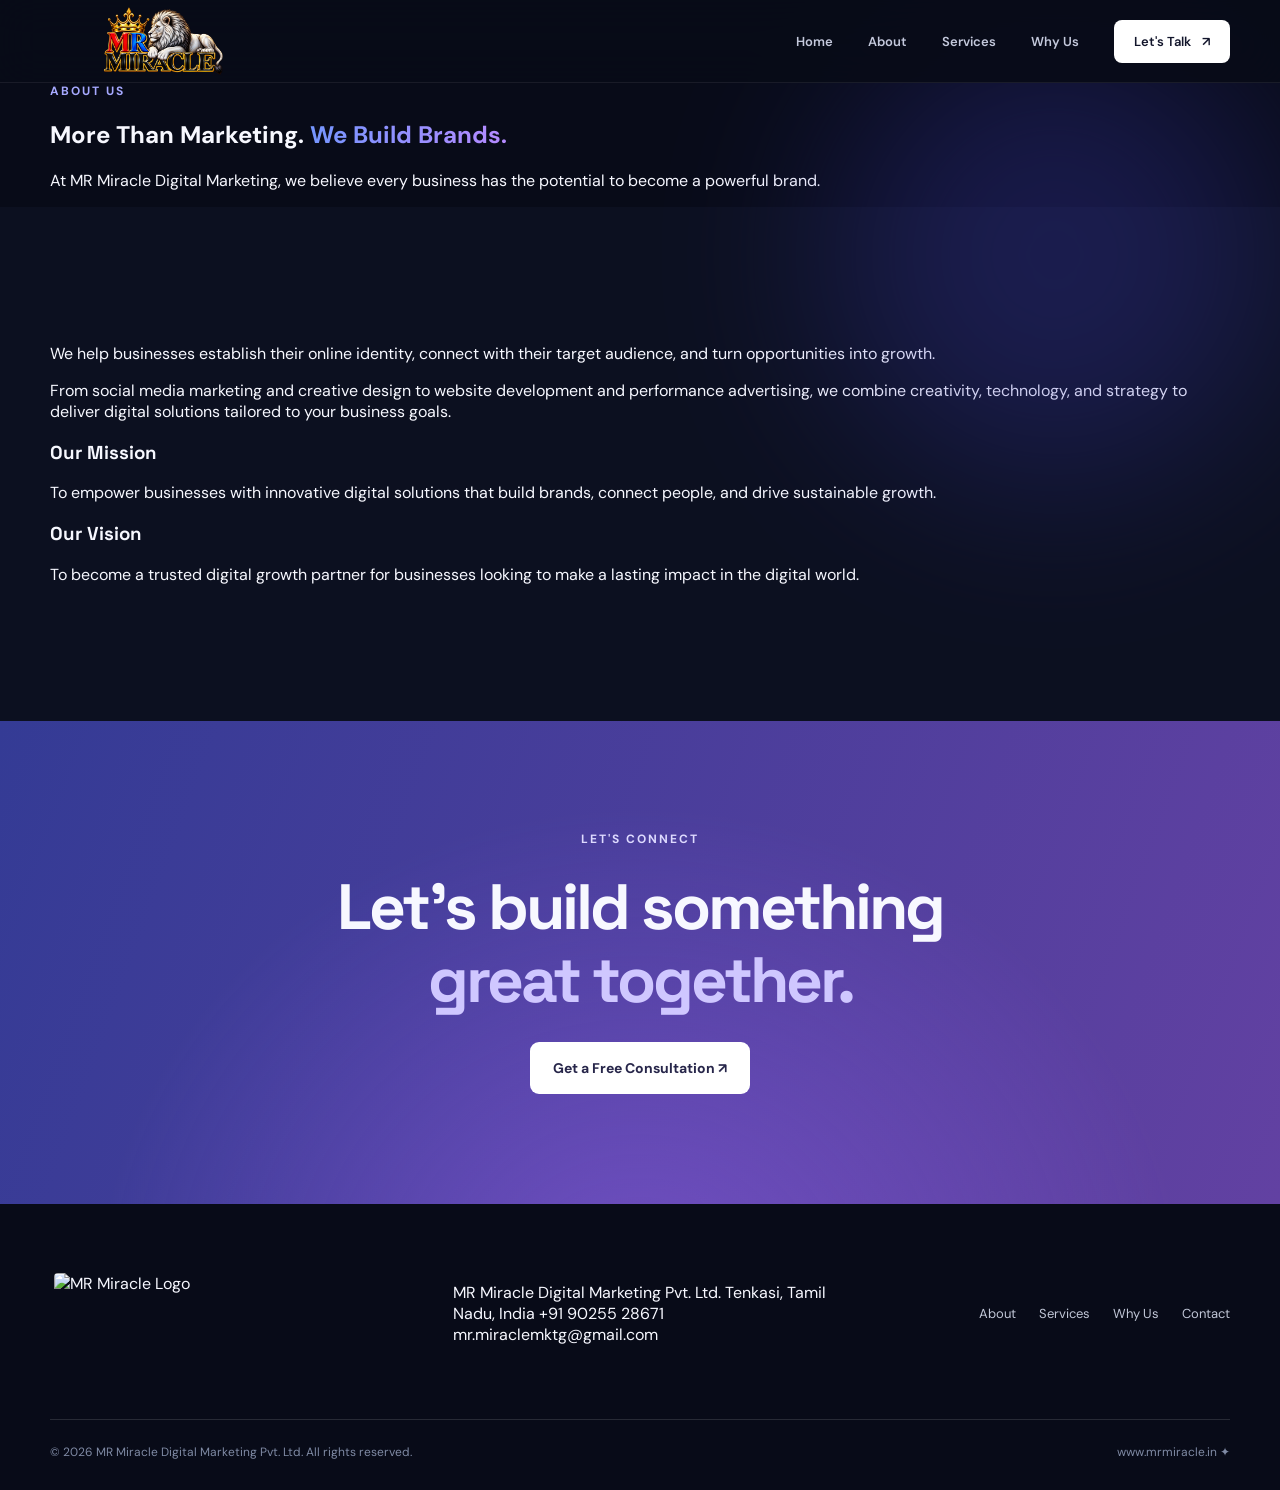
==== About.html @ a71e4919 "changed" ====
<!DOCTYPE html>
<html lang="en">
<head>
  <meta charset="UTF-8">
  <meta name="viewport" content="width=device-width, initial-scale=1.0">
  <meta name="description" content="About MR Miracle Digital Marketing: we help businesses establish their online identity and turn opportunities into growth.">
  <title>About Us | MR Miracle Digital Marketing</title>
  <link rel="icon" type="image/png" href="/favicon.png">
  <link rel="preconnect" href="https://fonts.googleapis.com">
  <link rel="preconnect" href="https://fonts.gstatic.com" crossorigin>
  <link href="https://fonts.googleapis.com/css2?family=DM+Sans:wght@400;500;600;700&family=Space+Grotesk:wght@400;500;600;700&display=swap" rel="stylesheet">
  <link rel="stylesheet" href="style.css">
  <link rel="stylesheet" href="about.css">
</head>
<body>

  <header class="header">
    <div class="container nav">
      <a href="index.html" class="logo"><img src="mrlogo.png" alt="MR Miracle Logo" class="brand-logo"></a>
      <input type="checkbox" id="menu-toggle" class="menu-toggle">
      <label for="menu-toggle" class="hamburger" aria-label="Toggle navigation"><span></span><span></span><span></span></label>
      <nav>
        <a href="index.html">Home</a>
        <a href="about.html" class="active">About</a>
        <a href="services.html">Services</a>
        <a href="why-us.html">Why Us</a>
        <a href="contact.html" class="nav-cta">Let's Talk <span>↗</span></a>
      </nav>
    </div>
  </header>

  <main>
    <section class="page-hero">
      <div class="glow glow-one"></div>
      <div class="container">
        <div class="section-tag">ABOUT US</div>
        <h1>More Than Marketing. <span class="gradient-text">We Build Brands.</span></h1>
        <p>At MR Miracle Digital Marketing, we believe every business has the potential to become a powerful brand.</p>
      </div>
    </section>

    <section class="section about">
      <div class="container">
        <div class="about-long">
          <p>We help businesses establish their online identity, connect with their target audience, and turn opportunities into growth.</p>
          <p>From social media marketing and creative design to website development and performance advertising, we combine creativity, technology, and strategy to deliver digital solutions tailored to your business goals.</p>
        </div>

        <div class="values-grid">
          <div class="value-card">
            <h3>Our Mission</h3>
            <p>To empower businesses with innovative digital solutions that build brands, connect people, and drive sustainable growth.</p>
          </div>
          <div class="value-card">
            <h3>Our Vision</h3>
            <p>To become a trusted digital growth partner for businesses looking to make a lasting impact in the digital world.</p>
          </div>
        </div>
      </div>
    </section>

    <section class="cta-section">
      <div class="container cta-inner">
        <div class="section-tag">LET'S CONNECT</div>
        <h2>Let's build something<br><span>great together.</span></h2>
        <a class="btn btn-light" href="contact.html">Get a Free Consultation ↗</a>
      </div>
    </section>
  </main>

  <footer>
    <div class="container footer-main">
      <a href="index.html" class="logo"><img src="mr-logo.jpeg" alt="MR Miracle Logo" class="brand-logo"></a>
      <div class="footer-contact">
        <span>MR Miracle Digital Marketing Pvt. Ltd.</span>
        <span>Tenkasi, Tamil Nadu, India</span>
        <a href="tel:+919025528671">+91 90255 28671</a>
        <a href="mailto:mr.miraclemktg@gmail.com">mr.miraclemktg@gmail.com</a>
      </div>
      <div class="footer-links">
        <a href="about.html">About</a><a href="services.html">Services</a><a href="why-us.html">Why Us</a><a href="contact.html">Contact</a>
      </div>
    </div>
    <div class="container footer-bottom">
      <span>© 2026 MR Miracle Digital Marketing Pvt. Ltd. All rights reserved.</span>
      <span>www.mrmiracle.in ✦</span>
    </div>
  </footer>
</body>
</html>
---- style.css ----
@import url('https://fonts.googleapis.com/css2?family=DM+Sans:wght@400;500;600;700&family=Space+Grotesk:wght@400;500;600;700;800;900&display=swap');

:root {
  --bg: #080b18;
  --panel: #111629;
  --line: #283048;
  --text: #f7f8ff;
  --muted: #a3abc1;
  --blue: #6686ff;
  --purple: #a276ff;
}

* {
  box-sizing: border-box;
}

html {
  scroll-behavior: smooth;
  scroll-padding-top: 85px;
}

body {
  margin: 0;
  background: var(--bg);
  color: var(--text);
  font-family: 'DM Sans', sans-serif;
}

a {
  text-decoration: none;
  color: inherit;
}

.container {
  width: min(1180px, calc(100% - 48px));
  margin: auto;
}

/* HEADER */

.header {
  position: sticky;
  top: 0;
  z-index: 10;
  background: #080b18e8;
  backdrop-filter: blur(20px);
  border-bottom: 1px solid #ffffff12;
}

.nav {
  height: 82px;
  display: flex;
  align-items: center;
  justify-content: space-between;
}

.logo {
  display: inline-flex;
  align-items: center;
  flex-shrink: 0;
}

.brand-logo {
  display: block;
  width: 225px;
  height: 76px;
  object-fit: contain;
  border-radius: 8px;
  padding: 4px;
}

.nav nav {
  display: flex;
  align-items: center;
  gap: 35px;
}

.nav nav > a {
  font-size: 13px;
  color: #c4c9dc;
  font-weight: 600;
}

.nav nav > a:hover {
  color: white;
}

.nav .nav-cta {
  background: white;
  color: #12152b;
  padding: 13px 20px;
  border-radius: 8px;
}

.nav .nav-cta:hover {
  color: #12152b;
}

.nav-cta span {
  margin-left: 8px;
}

.menu-toggle,
.hamburger {
  display: none;
}

/* HERO */

.hero {
  position: relative;
  overflow: hidden;
  padding-top: 60px;
}

.glow {
  position: absolute;
  filter: blur(95px);
  pointer-events: none;
  border-radius: 50%;
  opacity: .3;
}

.glow-one {
  width: 450px;
  height: 450px;
  background: #3e3cbb;
  top: 30px;
  right: 0;
}

.glow-two {
  width: 270px;
  height: 270px;
  background: #612ca3;
  bottom: 10px;
  left: -100px;
}

.hero-grid {
  display: grid;
  grid-template-columns: 1.1fr 1fr;
  align-items: center;
  gap: 55px;
  min-height: 600px;
  position: relative;
}

.eyebrow,
.section-tag {
  font-size: 12px;
  font-weight: 700;
  letter-spacing: 2px;
  color: #a6a9ff;
}

.eyebrow {
  display: flex;
  align-items: center;
  gap: 10px;
}

.live-dot {
  height: 7px;
  width: 7px;
  border-radius: 50%;
  background: #b6a0ff;
  box-shadow: 0 0 0 5px #aa9bff1b;
}

.hero h1,
h2,
h3 {
  font-family: 'Space Grotesk', sans-serif;
}

.hero h1 {
  font-size: clamp(48px, 5.6vw, 78px);
  letter-spacing: -4px;
  line-height: 1.09;
  margin: 27px 0;
}

.gradient-text {
  background: linear-gradient(95deg, #7496ff, #b68aff);
  background-clip: text;
  -webkit-background-clip: text;
  color: transparent;
}

.period {
  color: #8d85ff;
}

.hero-copy > p {
  font-size: 17px;
  line-height: 1.8;
  color: var(--muted);
  max-width: 515px;
}

.hero-actions {
  display: flex;
  gap: 13px;
  margin-top: 35px;
  flex-wrap: wrap;
}

.btn {
  display: inline-flex;
  align-items: center;
  justify-content: center;
  gap: 28px;
  padding: 17px 23px;
  border-radius: 9px;
  font-size: 14px;
  font-weight: 700;
  transition: transform .2s;
}

.btn:hover {
  transform: translateY(-3px);
}

.btn-primary {
  background: linear-gradient(105deg, #637bff, #9867f5);
  color: white;
}

.btn-outline {
  border: 1px solid #48506b;
}

.hero-bottom {
  display: flex;
  align-items: center;
  gap: 16px;
  margin-top: 58px;
  color: #a6aec5;
  font-size: 12px;
  line-height: 1.6;
}

.hero-bottom strong {
  color: white;
}

.avatars {
  display: flex;
  padding-left: 8px;
}

.avatars b {
  display: grid;
  place-items: center;
  margin-left: -8px;
  width: 33px;
  height: 33px;
  border: 2px solid var(--bg);
  border-radius: 50%;
  background: #4955a3;
  color: white;
}

.avatars b:nth-child(2) {
  background: #8264b8;
}

.avatars b:nth-child(3) {
  background: #6276c9;
}

.hero-footnote {
  margin-top: 40px;
  padding: 26px 0;
  border-top: 1px solid #ffffff20;
  display: flex;
  justify-content: space-between;
  color: #7f89ab;
  font-size: 11px;
  letter-spacing: 2px;
  font-weight: 700;
}

.hero-footnote span:nth-child(even) {
  color: #827cff;
}

/* ABOUT */

.section {
  padding: 120px 0;
}

.about {
  background: #0c1020;
}

.about-grid {
  display: grid;
  grid-template-columns: 1fr 1fr;
  gap: 90px;
}

.section h2 {
  font-size: clamp(36px, 4vw, 54px);
  line-height: 1.15;
  letter-spacing: -2px;
  margin: 22px 0;
}

.muted {
  color: #737d9e;
}

.about-grid p,
.why-grid p {
  color: #aeb6ca;
  font-size: 16px;
  line-height: 1.9;
}

.about-grid p:first-child {
  margin-top: 38px;
}

.about-grid strong {
  color: white;
}

.text-link {
  display: inline-block;
  color: #a9a4ff;
  font-weight: 700;
  margin-top: 16px;
}

.text-link span {
  margin-left: 10px;
}

/* SERVICES */

.section-heading {
  display: flex;
  align-items: end;
  justify-content: space-between;
  gap: 40px;
  margin-bottom: 45px;
}

.section-heading > p {
  max-width: 290px;
  line-height: 1.8;
  color: #a6aec5;
}

.service-grid {
  display: grid;
  grid-template-columns: repeat(3, 1fr);
  gap: 18px;
}

.service-card {
  position: relative;
  min-height: 310px;
  padding: 30px;
  border: 1px solid #30374d;
  background: #101527;
  border-radius: 16px;
  transition: transform .25s, border-color .25s;
}

.service-card:hover {
  transform: translateY(-6px);
  border-color: #8e83ff;
}

.service-icon {
  display: grid;
  place-items: center;
  width: 52px;
  height: 52px;
  background: #242b4a;
  color: #a59bff;
  border-radius: 12px;
  font-size: 29px;
}

.service-number {
  position: absolute;
  top: 35px;
  right: 30px;
  color: #68718e;
  font-size: 12px;
}

.service-card h3 {
  font-size: 21px;
  margin: 35px 0 12px;
}

.service-card p {
  font-size: 14px;
  line-height: 1.8;
  color: #a9b0c6;
  margin: 0;
}

.card-arrow {
  position: absolute;
  bottom: 23px;
  right: 28px;
  color: #8e91ff;
  font-size: 22px;
}

.feature-card {
  background: linear-gradient(135deg, #5e66d8, #8c5fd2);
  border-color: transparent;
}

.feature-card .service-icon {
  background: #ffffff2b;
  color: white;
}

.feature-card .service-number,
.feature-card p {
  color: #e1dcff;
}

.feature-card a {
  display: inline-block;
  margin-top: 20px;
  font-weight: 700;
  font-size: 13px;
}

/* WHY CHOOSE US */

.why {
  background: #0c1020;
}

.why-grid {
  display: grid;
  grid-template-columns: 1fr 1fr;
  gap: 95px;
  align-items: center;
}

.why-grid > div:first-child > p {
  max-width: 480px;
  margin-bottom: 30px;
}

.benefit {
  display: grid;
  grid-template-columns: 38px 1fr 25px;
  gap: 18px;
  border-bottom: 1px solid #30374c;
  padding: 26px 0;
}

.benefit:first-child {
  border-top: 1px solid #30374c;
}

.benefit > span {
  font-size: 12px;
  color: #969bff;
  padding-top: 6px;
}

.benefit h3 {
  font-size: 19px;
  margin: 0;
}

.benefit p {
  font-size: 14px;
  margin: 10px 0 0;
  line-height: 1.7;
}

.benefit > b {
  color: #8d8bff;
}

/* CONTACT */

.cta-section {
  padding: 110px 0;
  background:
    radial-gradient(ellipse at 50% 120%, #a56afa66, transparent 60%),
    linear-gradient(110deg, #343b95, #6241a2);
  text-align: center;
}

.cta-inner h2 {
  font-size: clamp(40px, 5vw, 66px);
  line-height: 1.15;
  letter-spacing: -3px;
  margin: 24px 0;
}

.cta-inner h2 span {
  color: #cfc7ff;
}

.cta-inner p {
  color: #e4def9;
  max-width: 550px;
  margin: 0 auto 32px;
  line-height: 1.8;
}

.cta-inner .section-tag {
  color: #dedaff;
}

.btn-light {
  background: white;
  color: #27264a;
}

.cta-inner small {
  display: block;
  margin-top: 18px;
  color: #d4cce8;
  font-size: 10px;
}

/* FOOTER */

footer {
  padding-top: 65px;
}

.footer-main {
  display: grid;
  grid-template-columns: 1fr 1fr 1fr;
  gap: 30px;
  align-items: center;
  padding-bottom: 60px;
}

.footer-main .brand-logo {
  width: 190px;
  height: 90px;
}

.footer-main p {
  margin: 0;
  color: #9ba5bd;
  line-height: 1.8;
  font-size: 14px;
}

.footer-links {
  display: flex;
  justify-content: flex-end;
  gap: 23px;
  flex-wrap: wrap;
  font-size: 13px;
  color: #c1c7d7;
}

.footer-bottom {
  display: flex;
  justify-content: space-between;
  border-top: 1px solid #ffffff20;
  padding: 24px 0 30px;
  font-size: 12px;
  color: #7f8aa4;
}

/* =====================================================
   HERO MASCOT ANIMATION  (pointing pose, loops every 5s)

   One 5-second cycle, then it starts again:
   0.0s  lion slides in
   1.0s  light appears at the fingertip
   1.8s  light flashes + beam shoots toward the text area
   1.8s+ words pop out one by one (Give a / Miracle / to your / Business Growth)
   1.9s  lion leans + bounces
   2.8s  gold shine sweeps across "Miracle"
   4.4s  everything fades away
   5.0s  repeat

   Change "5s" in the animations to change the loop time.
   Tune the light with --palm-x / --palm-y.
   Tune the beam with --beam-angle / --beam-len.
   ===================================================== */

.miracle-sequence {
  --palm-x: 26%;
  --palm-y: 76%;
  position: relative;
  height: 600px;
  min-width: 0;
  overflow: visible;
  isolation: isolate;
}

.miracle-halo {
  position: absolute;
  z-index: -1;
  width: 86%;
  height: 80%;
  left: 10%;
  top: 14%;
  border-radius: 50%;
  background: radial-gradient(ellipse, #5275ff24, transparent 67%);
  filter: blur(24px);
}

/* Lion */
.miracle-character {
  position: absolute;
  left: 0;
  bottom: 4%;
  width: 66%;
  aspect-ratio: 357 / 411;
  transform-origin: 50% 100%;
  animation: lion-loop 5s linear infinite;
}

.miracle-body {
  display: block;
  width: 100%;
  height: 100%;
  object-fit: contain;
  object-position: center bottom;
  filter: drop-shadow(0 24px 28px #0009);
  -webkit-mask-image: linear-gradient(to bottom, #000 82%, transparent 100%);
          mask-image: linear-gradient(to bottom, #000 82%, transparent 100%);
}

/* gentle idle float on the picture itself */
.miracle-body {
  transform-origin: 40% 100%;
  animation: lion-lean 5s linear infinite;
}

/* Light at the fingertip */
.miracle-magic {
  position: absolute;
  z-index: 3;
  left: var(--palm-x);
  top: var(--palm-y);
  width: 80px;
  height: 80px;
  opacity: 0;
  transform: translate(-50%, -50%) scale(.05);
  pointer-events: none;
  animation:
    orb-loop 5s linear infinite,
    orb-pulse 2.5s ease-in-out infinite;
}

/* flash burst when the text is released */
.miracle-magic::after {
  content: "";
  position: absolute;
  inset: 10%;
  border-radius: 50%;
  background: radial-gradient(circle, #fff 0%, #bfe3ff 35%, transparent 70%);
  opacity: 0;
  animation: orb-flash 5s linear infinite;
}

.miracle-core {
  position: absolute;
  inset: 28%;
  border-radius: 50%;
  background: #fff;
  box-shadow:
    0 0 12px 8px #fff,
    0 0 38px 21px #8ecbff,
    0 0 95px 50px #776affaa;
}

.miracle-ring {
  position: absolute;
  inset: 3%;
  border: 2px solid #a6dcff;
  border-radius: 50%;
  box-shadow: 0 0 18px #76b8ff;
  animation: magic-ring 2s linear infinite;
}

.miracle-star {
  position: absolute;
  color: #fff4b8;
  text-shadow: 0 0 12px #fff;
  font-size: 24px;
  animation: magic-star 2.8s ease-in-out infinite;
}

.star-a { left: -32px; top: -30px; }
.star-b { right: -38px; top: 6px; animation-delay: .5s; }
.star-c { left: 32px; bottom: -40px; animation-delay: 1.2s; }

/* Message: starts hidden inside the light, then comes out of it */
.miracle-message {
  position: absolute;
  z-index: 4;
  left: 76%;
  top: 40%;
  width: 46%;
  display: flex;
  flex-direction: column;
  align-items: center;
  gap: 2px;
  text-align: center;
  line-height: 1.05;
  transform: translate(-50%, -50%);
  filter: drop-shadow(0 6px 14px #0009);
  pointer-events: none;
}

.miracle-message span {
  text-transform: uppercase;
  letter-spacing: .18em;
  color: white;
  font-weight: 800;
  font-size: clamp(12px, 1.4vw, 18px);
}

.miracle-message strong {
  font-family: 'Space Grotesk', sans-serif;
  font-weight: 900;
  font-size: clamp(38px, 4.4vw, 64px);
  letter-spacing: -.06em;
  color: #ffcb45;
  -webkit-text-stroke: 1px #ffed9b;
  text-shadow: 0 3px 0 #b95208, 0 7px 0 #7b2e00, 0 0 24px #ffba56;
}

.miracle-message b {
  font-family: 'Space Grotesk', sans-serif;
  font-weight: 800;
  color: #f6c66c;
  font-size: clamp(19px, 2.1vw, 32px);
  white-space: nowrap;
  text-shadow: 0 3px 0 #8c420c, 0 0 17px #ffab5488;
}

/* ---------- beam: light streak from the fingertip toward the text ---------- */
.miracle-sequence::before {
  content: "";
  position: absolute;
  z-index: 2;
  left: var(--palm-x);
  top: var(--palm-y);
  width: var(--beam-len, 330px);
  height: 5px;
  margin-top: -2.5px;
  border-radius: 99px;
  background: linear-gradient(90deg, #fff, #9fd4ff 40%, #8f7bff 75%, transparent);
  box-shadow: 0 0 14px 3px #8ecbffaa;
  transform-origin: 0 50%;
  opacity: 0;
  pointer-events: none;
  animation: beam 5s linear infinite;
}

/* ---------- words pop out one by one ---------- */
.miracle-message > * {
  animation: word-pop 5s linear infinite backwards;
}
.miracle-message > :nth-child(1) { animation-delay: 0s; }
.miracle-message > :nth-child(2) { animation-delay: .25s; }
.miracle-message > :nth-child(3) { animation-delay: .5s; }
.miracle-message > :nth-child(4) { animation-delay: .75s; }

/* ---------- gold shine sweeping across "Miracle" ---------- */
.miracle-message strong { position: relative; }
.miracle-message strong::after {
  content: "Miracle";   /* keep in sync if you change the word */
  position: absolute;
  inset: 0;
  color: transparent;
  -webkit-text-stroke: 0;
  text-shadow: none;
  background: linear-gradient(105deg, transparent 38%, #fffbe6cc 50%, transparent 62%) 110% 0 / 200% 100% no-repeat;
  -webkit-background-clip: text;
          background-clip: text;
  animation: shimmer 5s linear infinite;
}

@keyframes beam {
  0%, 35% { opacity: 0; transform: rotate(var(--beam-angle, -37deg)) scaleX(0);
            animation-timing-function: cubic-bezier(.3, .7, .2, 1); }
  37%     { opacity: 1; }
  46%     { opacity: 1; transform: rotate(var(--beam-angle, -37deg)) scaleX(1); }
  56%, 100% { opacity: 0; transform: rotate(var(--beam-angle, -37deg)) scaleX(1); }
}

@keyframes word-pop {
  0%, 35% { opacity: 0; transform: translateY(26px) scale(.2);
            filter: blur(10px) brightness(3);
            animation-timing-function: cubic-bezier(.2, .9, .3, 1.3); }
  48%     { opacity: 1; }
  52%, 86% { opacity: 1; transform: translateY(0) scale(1);
             filter: blur(0) brightness(1); }
  94%, 100% { opacity: 0; transform: translateY(-10px) scale(.9);
              filter: blur(6px) brightness(1.3); }
}

@keyframes shimmer {
  0%, 56%   { background-position: 110% 0; }
  72%, 100% { background-position: -10% 0; }
}

@keyframes lion-loop {
  0%   { opacity: 0; transform: translateX(-40px) scale(.94);
         animation-timing-function: cubic-bezier(.2, .85, .2, 1); }
  18%, 90% { opacity: 1; transform: translateX(0) scale(1); }
  100% { opacity: 0; transform: translateX(-20px) scale(.97); }
}

@keyframes lion-lean {
  0%, 34% { transform: translateY(0) rotate(0) scale(1); }
  40%     { transform: translateY(-16px) rotate(2.5deg) scale(1.03);
            animation-timing-function: cubic-bezier(.3, 1.4, .5, 1); }
  48%     { transform: translateY(0) rotate(1.5deg) scale(1); }
  62%     { transform: translateY(-6px) rotate(.8deg) scale(1); }
  78%     { transform: translateY(0) rotate(0) scale(1); }
  90%, 100% { transform: translateY(-5px) rotate(0) scale(1); }
}

@keyframes orb-loop {
  0%, 20% { opacity: 0; transform: translate(-50%, -50%) scale(.05);
            animation-timing-function: cubic-bezier(.2, .9, .3, 1.2); }
  36%, 88% { opacity: 1; transform: translate(-50%, -50%) scale(1);
             animation-timing-function: ease-in; }
  96%, 100% { opacity: 0; transform: translate(-50%, -50%) scale(.05); }
}

@keyframes orb-pulse {
  0%, 100% { filter: brightness(1); }
  50%      { filter: brightness(1.45); }
}

@keyframes orb-flash {
  0%, 36% { opacity: 0; transform: scale(.4); }
  40%     { opacity: 1; }
  54%, 100% { opacity: 0; transform: scale(5); }
}

@keyframes magic-ring {
  from { transform: scale(.65) rotate(0); opacity: .95; }
  to   { transform: scale(1.5) rotate(180deg); opacity: 0; }
}

@keyframes magic-star {
  0%, 100% { opacity: .25; transform: scale(.7); }
  50%      { opacity: 1; transform: scale(1.25); }
}


/* TABLET RESPONSIVE */

@media (max-width: 1100px) {
  .hero-grid { min-height: 540px; }
  .miracle-sequence { height: 520px; }
}

@media (max-width: 900px) {

  .hero-grid,
  .about-grid,
  .why-grid {
    grid-template-columns: 1fr;
    gap: 40px;
  }

  .hero {
    padding-top: 50px;
  }

  .hero-grid {
    min-height: auto;
    gap: 16px;
  }

  .service-grid {
    grid-template-columns: repeat(2, 1fr);
  }

  .section {
    padding: 85px 0;
  }

  .about-grid p:first-child {
    margin-top: 0;
  }

  .section-heading {
    align-items: start;
    flex-direction: column;
    gap: 0;
  }

  .footer-main {
    grid-template-columns: 1fr 1fr;
  }

  .footer-links {
    justify-content: flex-start;
  }

  .hero-footnote {
    margin-top: 30px;
  }

  .miracle-sequence {
    height: 540px;
    width: 100%;
    max-width: 520px;
    margin: 0 auto;
  }
}

/* MOBILE RESPONSIVE */

@media (max-width: 640px) {

  .container {
    width: min(100% - 36px, 1180px);
  }

  .nav {
    height: 70px;
  }

  .header .brand-logo {
    width: 125px;
    height: 55px;
  }

  .hamburger {
    display: flex;
    flex-direction: column;
    gap: 5px;
    cursor: pointer;
  }

  .hamburger span {
    display: block;
    width: 25px;
    height: 2px;
    background: white;
  }

  .nav nav {
    display: none;
    position: absolute;
    top: 70px;
    left: 0;
    right: 0;
    background: #11162a;
    padding: 24px;
    flex-direction: column;
    align-items: stretch;
    gap: 20px;
  }

  .menu-toggle:checked ~ nav {
    display: flex;
  }

  .nav .nav-cta {
    text-align: center;
  }

  .hero h1 {
    font-size: clamp(44px, 11vw, 65px);
    letter-spacing: -2.5px;
  }

  .hero-copy > p {
    font-size: 15px;
  }

  .hero-footnote {
    flex-wrap: wrap;
    justify-content: center;
    gap: 14px;
  }

  .hero-footnote span {
    font-size: 9px;
  }

  .service-grid {
    grid-template-columns: 1fr;
  }

  .service-card {
    min-height: 275px;
  }

  .section h2 {
    letter-spacing: -1.5px;
  }

  .footer-main {
    grid-template-columns: 1fr;
  }

  .footer-main .brand-logo {
    width: 165px;
    height: 75px;
  }

  .footer-bottom {
    flex-direction: column;
    gap: 10px;
  }

  .cta-section {
    padding: 80px 0;
  }

  .cta-inner h2 {
    letter-spacing: -1.5px;
  }

  .hero-bottom {
    margin-top: 35px;
  }

  /* mascot on mobile: text rises into the space above the lion */
  .miracle-sequence {
    --palm-x: 24%;
    --palm-y: 80%;
    --beam-angle: -72deg;
    --beam-len: 280px;
    height: 440px;
  }

  .miracle-character { width: 62%; }

  .miracle-message { width: 92%; left: 50%; top: 20%; }
  .miracle-message strong { font-size: clamp(30px, 9vw, 48px); }
  .miracle-message b { font-size: clamp(16px, 4.2vw, 24px); white-space: normal; }
  .miracle-message span { font-size: 10px; }

  .miracle-magic { width: 64px; height: 64px; }

}

@media (prefers-reduced-motion: reduce) {
  .miracle-character,
  .miracle-body,
  .miracle-magic,
  .miracle-magic::after,
  .miracle-message,
  .miracle-ring,
  .miracle-star {
    animation: none !important;
  }

  .miracle-magic {
    opacity: 1;
    transform: translate(-50%, -50%) scale(1);
  }

  .miracle-sequence::before { display: none; }

  .miracle-message > *,
  .miracle-message strong::after {
    animation: none !important;
  }
}

/* index.html: contact details block. Load after style.css */

.contact-details {
  display: grid;
  grid-template-columns: repeat(auto-fit, minmax(210px, 1fr));
  gap: 14px;
  max-width: 900px;
  margin: 40px auto 0;
  text-align: left;
}
.contact-item {
  display: grid;
  gap: 6px;
  padding: 18px 20px;
  border-radius: 16px;
  background: rgba(255, 255, 255, 0.12);
  border: 1px solid rgba(255, 255, 255, 0.2);
}
.contact-item span {
  font-size: 12px;
  letter-spacing: 1.5px;
  text-transform: uppercase;
  opacity: 0.75;
}
.contact-item strong,
.contact-item a {
  font-size: 15px;
  font-weight: 600;
  color: #fff;
  word-break: break-word;
}
.contact-item a:hover { text-decoration: underline; }
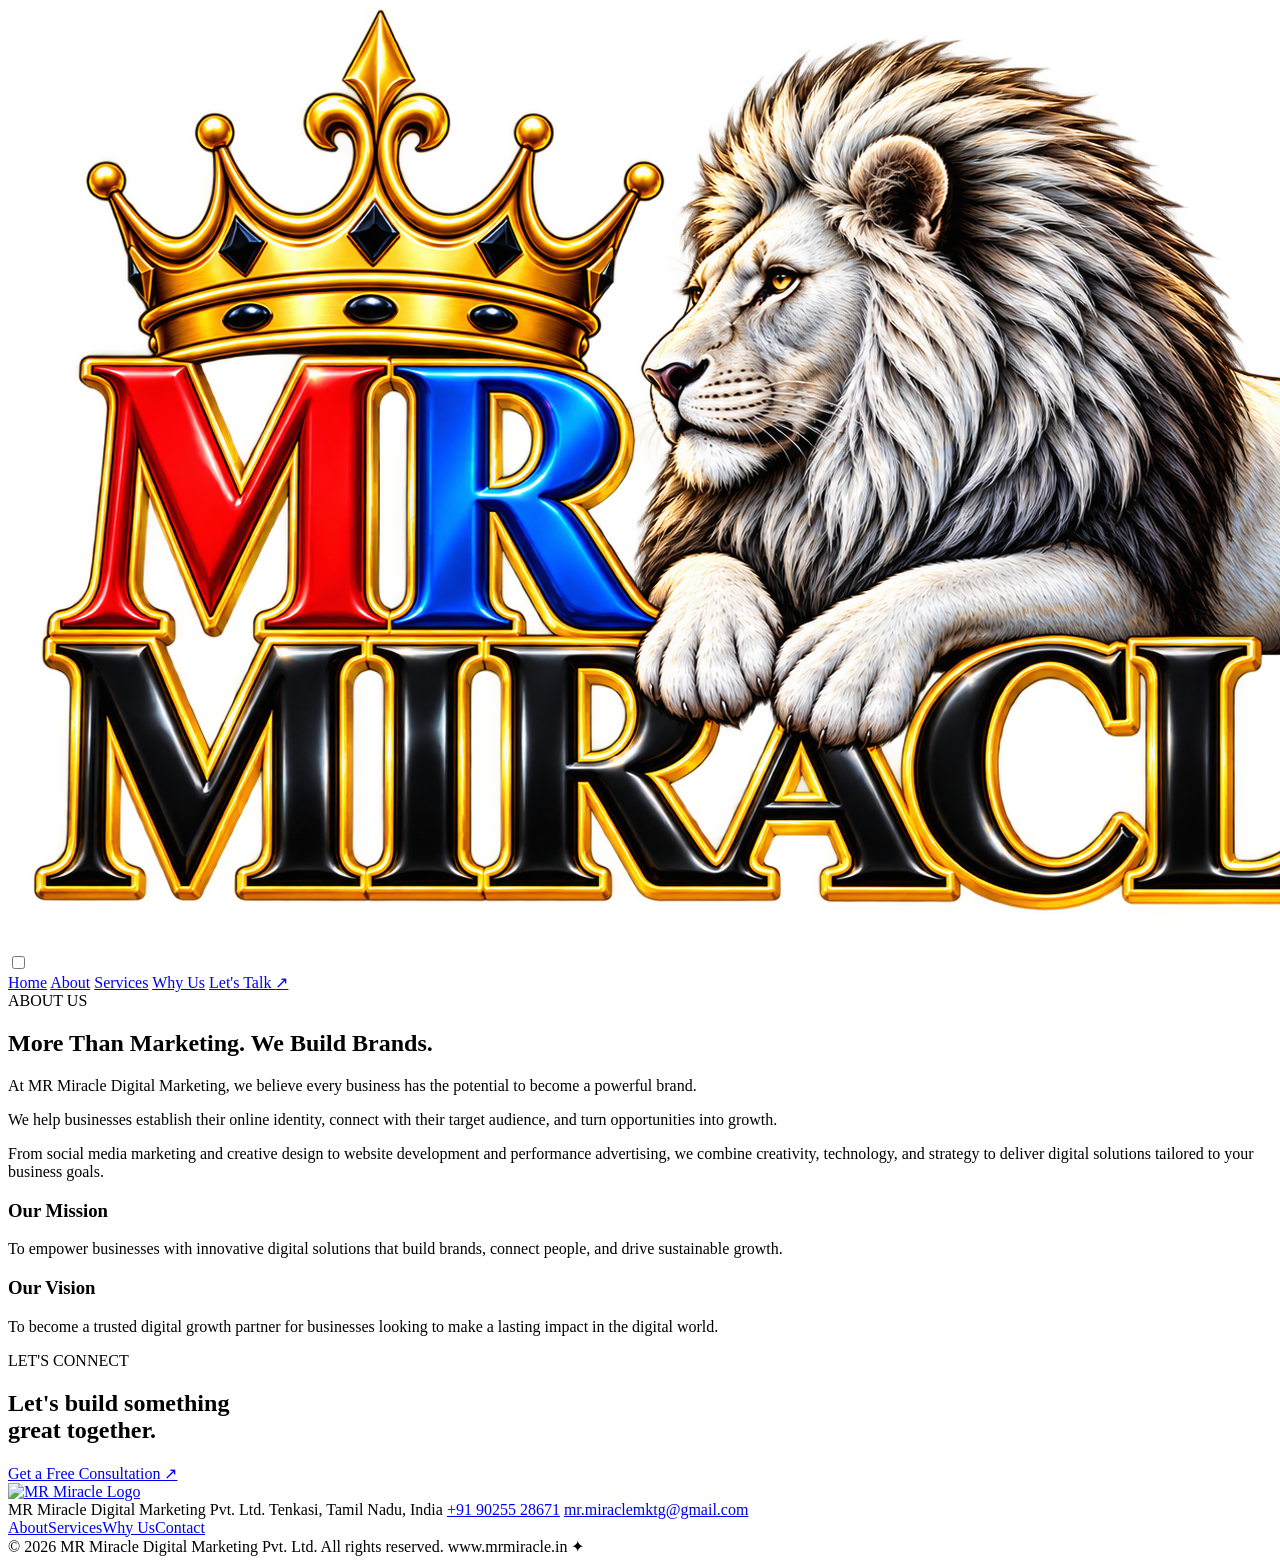
==== commit 032bf6e8: "changed" ====
--- a/About.html
+++ b/About.html
@@ -9,7 +9,7 @@
   <link rel="preconnect" href="https://fonts.googleapis.com">
   <link rel="preconnect" href="https://fonts.gstatic.com" crossorigin>
   <link href="https://fonts.googleapis.com/css2?family=DM+Sans:wght@400;500;600;700&family=Space+Grotesk:wght@400;500;600;700&display=swap" rel="stylesheet">
-  <link rel="stylesheet" href="style.css">
+  
   <link rel="stylesheet" href="about.css">
 </head>
 <body>
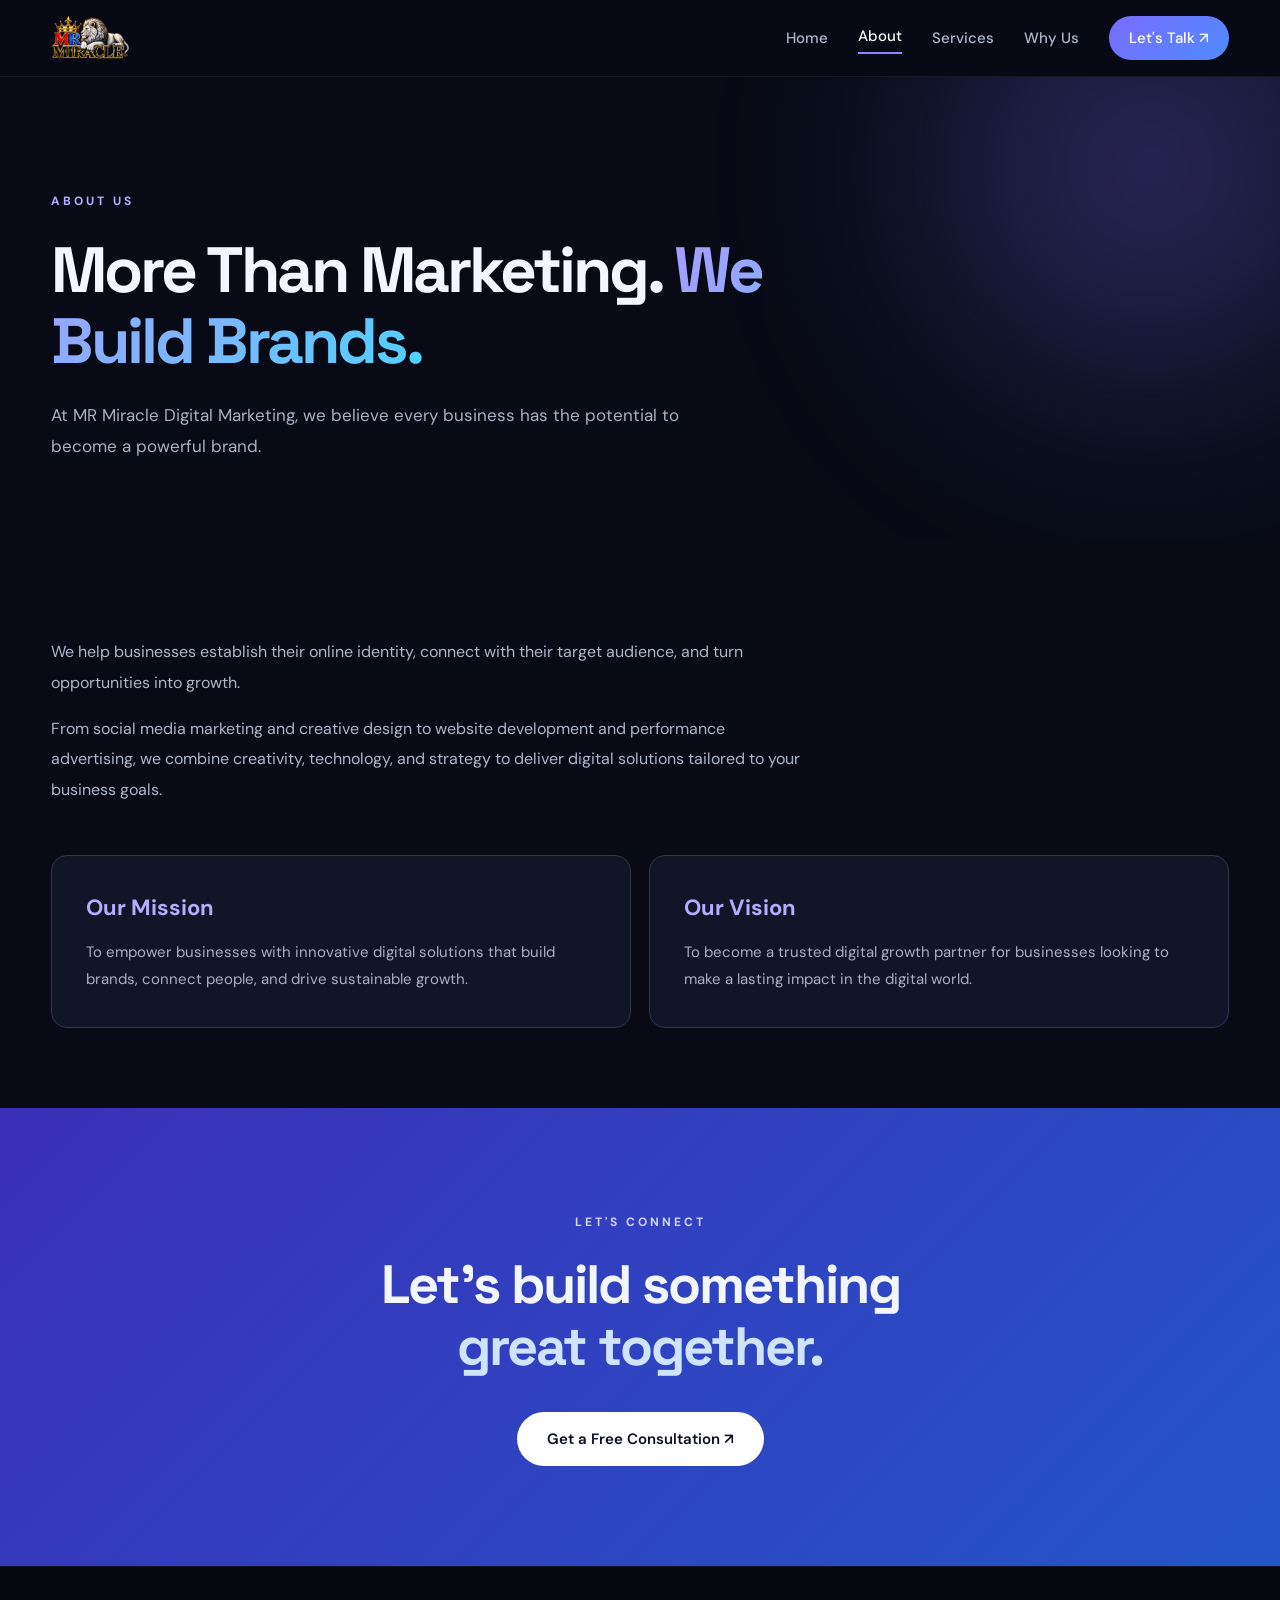
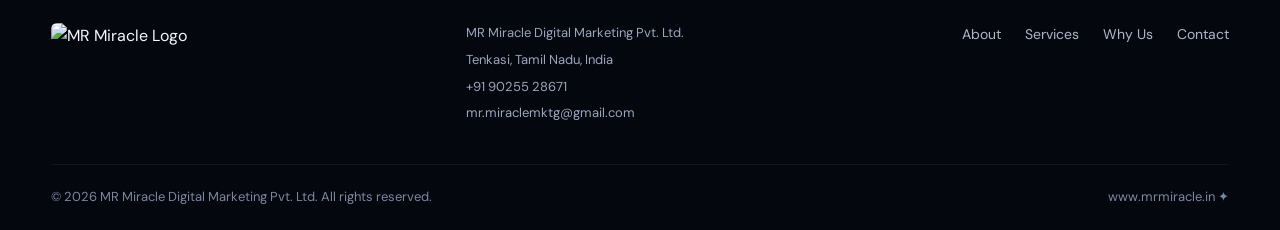
==== commit 71014b56: "changed" ====
--- a/About.html
+++ b/About.html
@@ -10,7 +10,7 @@
   <link rel="preconnect" href="https://fonts.gstatic.com" crossorigin>
   <link href="https://fonts.googleapis.com/css2?family=DM+Sans:wght@400;500;600;700&family=Space+Grotesk:wght@400;500;600;700&display=swap" rel="stylesheet">
   
-  <link rel="stylesheet" href="about.css">
+  <link rel="stylesheet" href="About.css">
 </head>
 <body>
 
--- a/About.css
+++ b/About.css
@@ -0,0 +1,251 @@
+/* about.css - standalone styles for about.html (no style.css needed) */
+
+:root {
+  --bg: #080b16;
+  --bg-soft: #0d1222;
+  --card: #101527;
+  --border: #30374d;
+  --text: #f4f6ff;
+  --muted: #a9b0c6;
+  --accent: #8d85ff;
+  --accent-soft: #b5aeff;
+  --accent-2: #4fd1ff;
+}
+
+* { box-sizing: border-box; }
+html { scroll-behavior: smooth; }
+
+body {
+  margin: 0;
+  background: var(--bg);
+  color: var(--text);
+  font-family: 'DM Sans', system-ui, -apple-system, 'Segoe UI', sans-serif;
+  line-height: 1.6;
+  -webkit-font-smoothing: antialiased;
+}
+
+img { max-width: 100%; display: block; }
+a { color: inherit; text-decoration: none; }
+
+.container {
+  width: min(1180px, 92%);
+  margin: 0 auto;
+}
+
+/* ---------- Header / Nav ---------- */
+.header {
+  position: sticky;
+  top: 0;
+  z-index: 100;
+  background: rgba(8, 11, 22, 0.85);
+  backdrop-filter: blur(14px);
+  border-bottom: 1px solid rgba(255, 255, 255, 0.06);
+}
+
+.nav {
+  display: flex;
+  align-items: center;
+  justify-content: space-between;
+  min-height: 76px;
+  position: relative;
+}
+
+.brand-logo { height: 44px; width: auto; border-radius: 6px; }
+
+.nav nav { display: flex; align-items: center; gap: 30px; }
+.nav nav > a {
+  color: #aeb6ca;
+  font-size: 15px;
+  font-weight: 500;
+  transition: color 0.2s;
+}
+.nav nav > a:hover { color: #fff; }
+
+.nav nav > a.active { color: #fff; }
+.nav nav > a.active:not(.nav-cta) { box-shadow: 0 2px 0 #8d85ff; padding-bottom: 4px; }
+
+.nav-cta {
+  background: linear-gradient(135deg, #7a6cff, #4f8bff);
+  color: #fff !important;
+  padding: 10px 20px;
+  border-radius: 999px;
+  font-weight: 600;
+  transition: transform 0.2s, box-shadow 0.2s;
+}
+.nav-cta:hover { transform: translateY(-2px); box-shadow: 0 8px 24px rgba(122, 108, 255, 0.4); }
+
+/* Mobile menu toggle */
+.menu-toggle { display: none; }
+.hamburger {
+  display: none;
+  flex-direction: column;
+  gap: 5px;
+  cursor: pointer;
+  padding: 8px;
+}
+.hamburger span {
+  width: 24px;
+  height: 2px;
+  background: #fff;
+  border-radius: 2px;
+  transition: transform 0.25s, opacity 0.25s;
+}
+
+/* ---------- Shared bits ---------- */
+.section-tag {
+  display: inline-block;
+  font-size: 12px;
+  font-weight: 700;
+  letter-spacing: 3px;
+  color: var(--accent-soft);
+  text-transform: uppercase;
+}
+
+.gradient-text {
+  background: linear-gradient(120deg, #a79cff, #4fd1ff);
+  -webkit-background-clip: text;
+  background-clip: text;
+  -webkit-text-fill-color: transparent;
+  color: transparent;
+}
+
+.glow {
+  position: absolute;
+  border-radius: 50%;
+  filter: blur(110px);
+  pointer-events: none;
+}
+.glow-one {
+  width: 420px;
+  height: 420px;
+  background: rgba(122, 108, 255, 0.28);
+  top: -120px;
+  right: -80px;
+}
+
+.section { padding: 80px 0; }
+
+.btn {
+  display: inline-flex;
+  align-items: center;
+  gap: 8px;
+  padding: 15px 30px;
+  border-radius: 999px;
+  font-weight: 600;
+  font-size: 15px;
+  transition: transform 0.2s, box-shadow 0.2s;
+}
+.btn:hover { transform: translateY(-3px); }
+.btn-light { background: #fff; color: #0b1020; }
+.btn-light:hover { box-shadow: 0 10px 30px rgba(255, 255, 255, 0.25); }
+
+/* ---------- Page hero ---------- */
+.page-hero { position: relative; overflow: hidden; padding: 110px 0 80px; }
+.page-hero .container { position: relative; z-index: 1; }
+.page-hero h1 {
+  font-family: 'Space Grotesk', sans-serif;
+  font-size: clamp(38px, 5vw, 64px);
+  letter-spacing: -3px;
+  line-height: 1.12;
+  margin: 22px 0;
+  max-width: 820px;
+}
+.page-hero p { color: var(--muted); font-size: 17px; line-height: 1.8; max-width: 640px; margin: 0; }
+
+/* ---------- About content ---------- */
+.about-long { max-width: 760px; }
+.about-long p { color: #aeb6ca; font-size: 16px; line-height: 1.9; }
+
+.values-grid {
+  display: grid;
+  grid-template-columns: 1fr 1fr;
+  gap: 18px;
+  margin-top: 50px;
+}
+.value-card {
+  padding: 34px;
+  border: 1px solid var(--border);
+  background: var(--card);
+  border-radius: 16px;
+  transition: transform 0.25s, border-color 0.25s;
+}
+.value-card:hover { transform: translateY(-4px); border-color: var(--accent); }
+.value-card h3 { font-size: 22px; margin: 0 0 14px; color: var(--accent-soft); }
+.value-card p { margin: 0; color: var(--muted); line-height: 1.8; font-size: 15px; }
+
+/* ---------- CTA ---------- */
+.cta-section {
+  padding: 100px 0;
+  text-align: center;
+  background: linear-gradient(135deg, #3b2fb8, #2455c9);
+}
+.cta-inner .section-tag { color: #d6d2ff; }
+.cta-section h2 {
+  font-family: 'Space Grotesk', sans-serif;
+  font-size: clamp(32px, 4.5vw, 54px);
+  letter-spacing: -2px;
+  line-height: 1.15;
+  margin: 20px 0 34px;
+}
+.cta-section h2 span { color: #cfe3ff; }
+
+/* ---------- Footer ---------- */
+footer { background: #05070f; border-top: 1px solid rgba(255, 255, 255, 0.06); }
+
+.footer-main {
+  display: flex;
+  justify-content: space-between;
+  align-items: flex-start;
+  gap: 40px;
+  padding: 56px 0 40px;
+}
+
+.footer-contact { display: grid; gap: 6px; font-size: 13px; color: #9ba5bd; }
+.footer-contact a:hover { color: #fff; }
+
+.footer-links { display: flex; flex-wrap: wrap; gap: 24px; font-size: 14px; color: #aeb6ca; }
+.footer-links a:hover { color: #fff; }
+
+.footer-bottom {
+  display: flex;
+  justify-content: space-between;
+  gap: 16px;
+  padding: 22px 0;
+  border-top: 1px solid rgba(255, 255, 255, 0.06);
+  font-size: 13px;
+  color: #7c869e;
+}
+
+/* ---------- Responsive ---------- */
+@media (max-width: 900px) {
+  .values-grid { grid-template-columns: 1fr; }
+  .page-hero { padding: 80px 0 55px; }
+  .section { padding: 60px 0; }
+
+  .hamburger { display: flex; }
+  .nav nav {
+    position: absolute;
+    top: 76px;
+    left: 0;
+    right: 0;
+    flex-direction: column;
+    align-items: flex-start;
+    gap: 18px;
+    padding: 24px;
+    background: #0b1020;
+    border: 1px solid var(--border);
+    border-radius: 14px;
+    display: none;
+  }
+  .menu-toggle:checked ~ nav { display: flex; }
+  .menu-toggle:checked + .hamburger span:nth-child(1) { transform: translateY(7px) rotate(45deg); }
+  .menu-toggle:checked + .hamburger span:nth-child(2) { opacity: 0; }
+  .menu-toggle:checked + .hamburger span:nth-child(3) { transform: translateY(-7px) rotate(-45deg); }
+
+  .footer-main { flex-direction: column; }
+}
+
+@media (max-width: 640px) {
+  .page-hero h1 { letter-spacing: -1.5px; }
+  .footer-bottom { flex-direction: column; }
+}
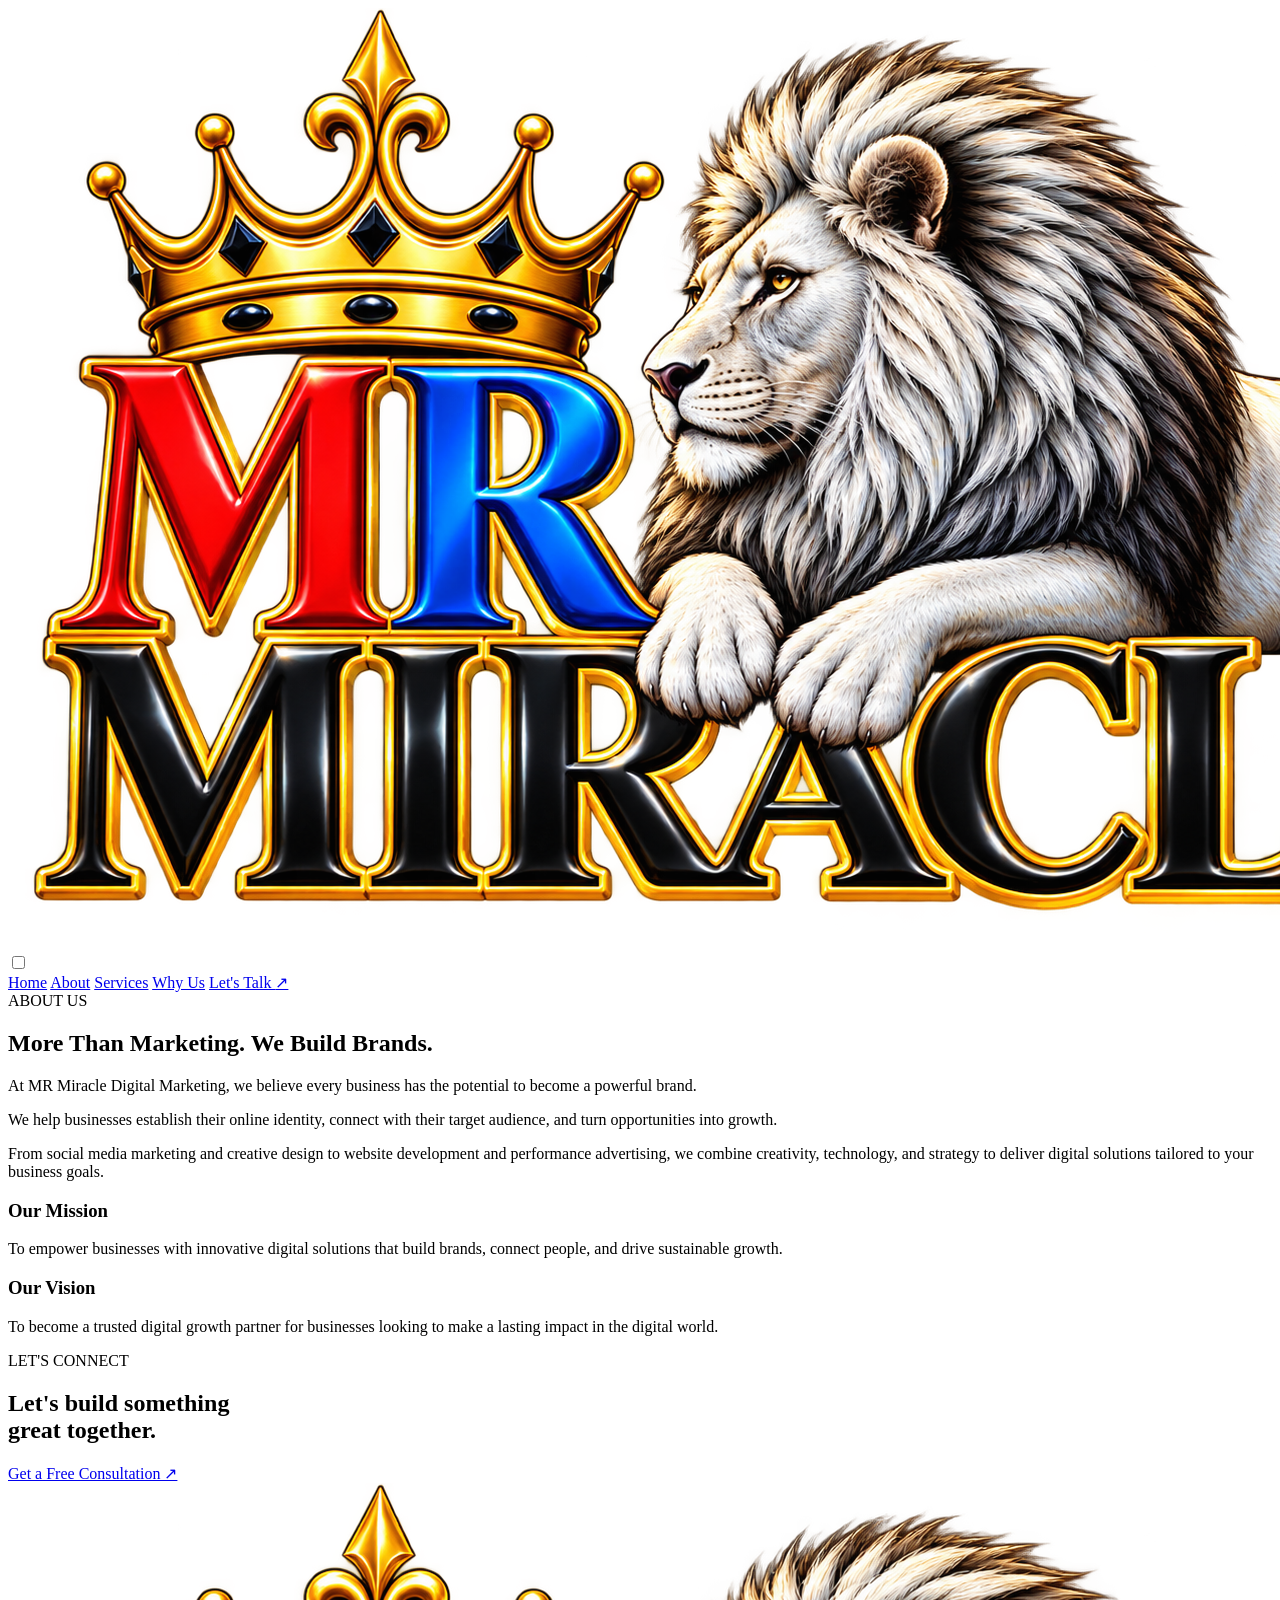
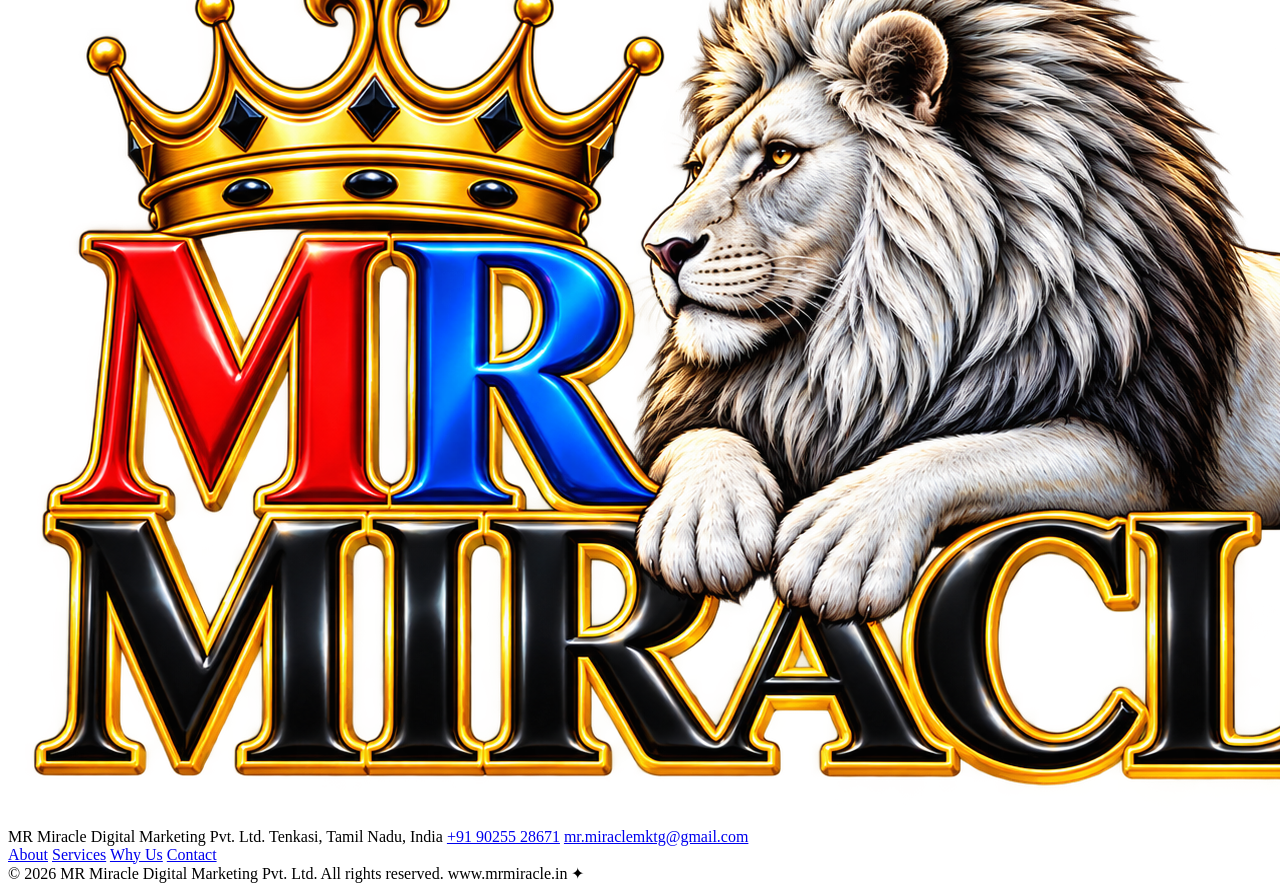
==== commit dce4a011: "Fix navigation across all pages" ====
--- a/About.html
+++ b/About.html
@@ -1,24 +1,41 @@
+
 <!DOCTYPE html>
 <html lang="en">
 <head>
   <meta charset="UTF-8">
   <meta name="viewport" content="width=device-width, initial-scale=1.0">
+
   <meta name="description" content="About MR Miracle Digital Marketing: we help businesses establish their online identity and turn opportunities into growth.">
+
   <title>About Us | MR Miracle Digital Marketing</title>
-  <link rel="icon" type="image/png" href="/favicon.png">
+
+  <link rel="icon" type="image/png" href="favicon.png">
+
   <link rel="preconnect" href="https://fonts.googleapis.com">
   <link rel="preconnect" href="https://fonts.gstatic.com" crossorigin>
+
   <link href="https://fonts.googleapis.com/css2?family=DM+Sans:wght@400;500;600;700&family=Space+Grotesk:wght@400;500;600;700&display=swap" rel="stylesheet">
-  
-  <link rel="stylesheet" href="About.css">
+
+  <link rel="stylesheet" href="about.css">
 </head>
+
 <body>
 
   <header class="header">
     <div class="container nav">
-      <a href="index.html" class="logo"><img src="mrlogo.png" alt="MR Miracle Logo" class="brand-logo"></a>
+
+      <a href="index.html" class="logo">
+        <img src="mrlogo.png" alt="MR Miracle Logo" class="brand-logo">
+      </a>
+
       <input type="checkbox" id="menu-toggle" class="menu-toggle">
-      <label for="menu-toggle" class="hamburger" aria-label="Toggle navigation"><span></span><span></span><span></span></label>
+
+      <label for="menu-toggle" class="hamburger" aria-label="Toggle navigation">
+        <span></span>
+        <span></span>
+        <span></span>
+      </label>
+
       <nav>
         <a href="index.html">Home</a>
         <a href="about.html" class="active">About</a>
@@ -26,65 +43,120 @@
         <a href="why-us.html">Why Us</a>
         <a href="contact.html" class="nav-cta">Let's Talk <span>↗</span></a>
       </nav>
+
     </div>
   </header>
 
   <main>
+
     <section class="page-hero">
       <div class="glow glow-one"></div>
+
       <div class="container">
         <div class="section-tag">ABOUT US</div>
-        <h1>More Than Marketing. <span class="gradient-text">We Build Brands.</span></h1>
-        <p>At MR Miracle Digital Marketing, we believe every business has the potential to become a powerful brand.</p>
+
+        <h1>
+          More Than Marketing.
+          <span class="gradient-text">We Build Brands.</span>
+        </h1>
+
+        <p>
+          At MR Miracle Digital Marketing, we believe every business
+          has the potential to become a powerful brand.
+        </p>
       </div>
     </section>
 
     <section class="section about">
       <div class="container">
+
         <div class="about-long">
-          <p>We help businesses establish their online identity, connect with their target audience, and turn opportunities into growth.</p>
-          <p>From social media marketing and creative design to website development and performance advertising, we combine creativity, technology, and strategy to deliver digital solutions tailored to your business goals.</p>
+          <p>
+            We help businesses establish their online identity,
+            connect with their target audience, and turn opportunities
+            into growth.
+          </p>
+
+          <p>
+            From social media marketing and creative design to website
+            development and performance advertising, we combine
+            creativity, technology, and strategy to deliver digital
+            solutions tailored to your business goals.
+          </p>
         </div>
 
         <div class="values-grid">
+
           <div class="value-card">
             <h3>Our Mission</h3>
-            <p>To empower businesses with innovative digital solutions that build brands, connect people, and drive sustainable growth.</p>
+            <p>
+              To empower businesses with innovative digital solutions
+              that build brands, connect people, and drive sustainable
+              growth.
+            </p>
           </div>
+
           <div class="value-card">
             <h3>Our Vision</h3>
-            <p>To become a trusted digital growth partner for businesses looking to make a lasting impact in the digital world.</p>
+            <p>
+              To become a trusted digital growth partner for businesses
+              looking to make a lasting impact in the digital world.
+            </p>
           </div>
+
         </div>
       </div>
     </section>
 
     <section class="cta-section">
       <div class="container cta-inner">
+
         <div class="section-tag">LET'S CONNECT</div>
-        <h2>Let's build something<br><span>great together.</span></h2>
-        <a class="btn btn-light" href="contact.html">Get a Free Consultation ↗</a>
+
+        <h2>
+          Let's build something<br>
+          <span>great together.</span>
+        </h2>
+
+        <a class="btn btn-light" href="contact.html">
+          Get a Free Consultation ↗
+        </a>
+
       </div>
     </section>
+
   </main>
 
   <footer>
     <div class="container footer-main">
-      <a href="index.html" class="logo"><img src="mr-logo.jpeg" alt="MR Miracle Logo" class="brand-logo"></a>
+
+      <a href="index.html" class="logo">
+        <img src="mrlogo.png" alt="MR Miracle Logo" class="brand-logo">
+      </a>
+
       <div class="footer-contact">
         <span>MR Miracle Digital Marketing Pvt. Ltd.</span>
         <span>Tenkasi, Tamil Nadu, India</span>
         <a href="tel:+919025528671">+91 90255 28671</a>
-        <a href="mailto:mr.miraclemktg@gmail.com">mr.miraclemktg@gmail.com</a>
+        <a href="mailto:mr.miraclemktg@gmail.com">
+          mr.miraclemktg@gmail.com
+        </a>
       </div>
+
       <div class="footer-links">
-        <a href="about.html">About</a><a href="services.html">Services</a><a href="why-us.html">Why Us</a><a href="contact.html">Contact</a>
+        <a href="about.html">About</a>
+        <a href="services.html">Services</a>
+        <a href="why-us.html">Why Us</a>
+        <a href="contact.html">Contact</a>
       </div>
+
     </div>
+
     <div class="container footer-bottom">
       <span>© 2026 MR Miracle Digital Marketing Pvt. Ltd. All rights reserved.</span>
       <span>www.mrmiracle.in ✦</span>
     </div>
   </footer>
+
 </body>
-</html>+</html>
